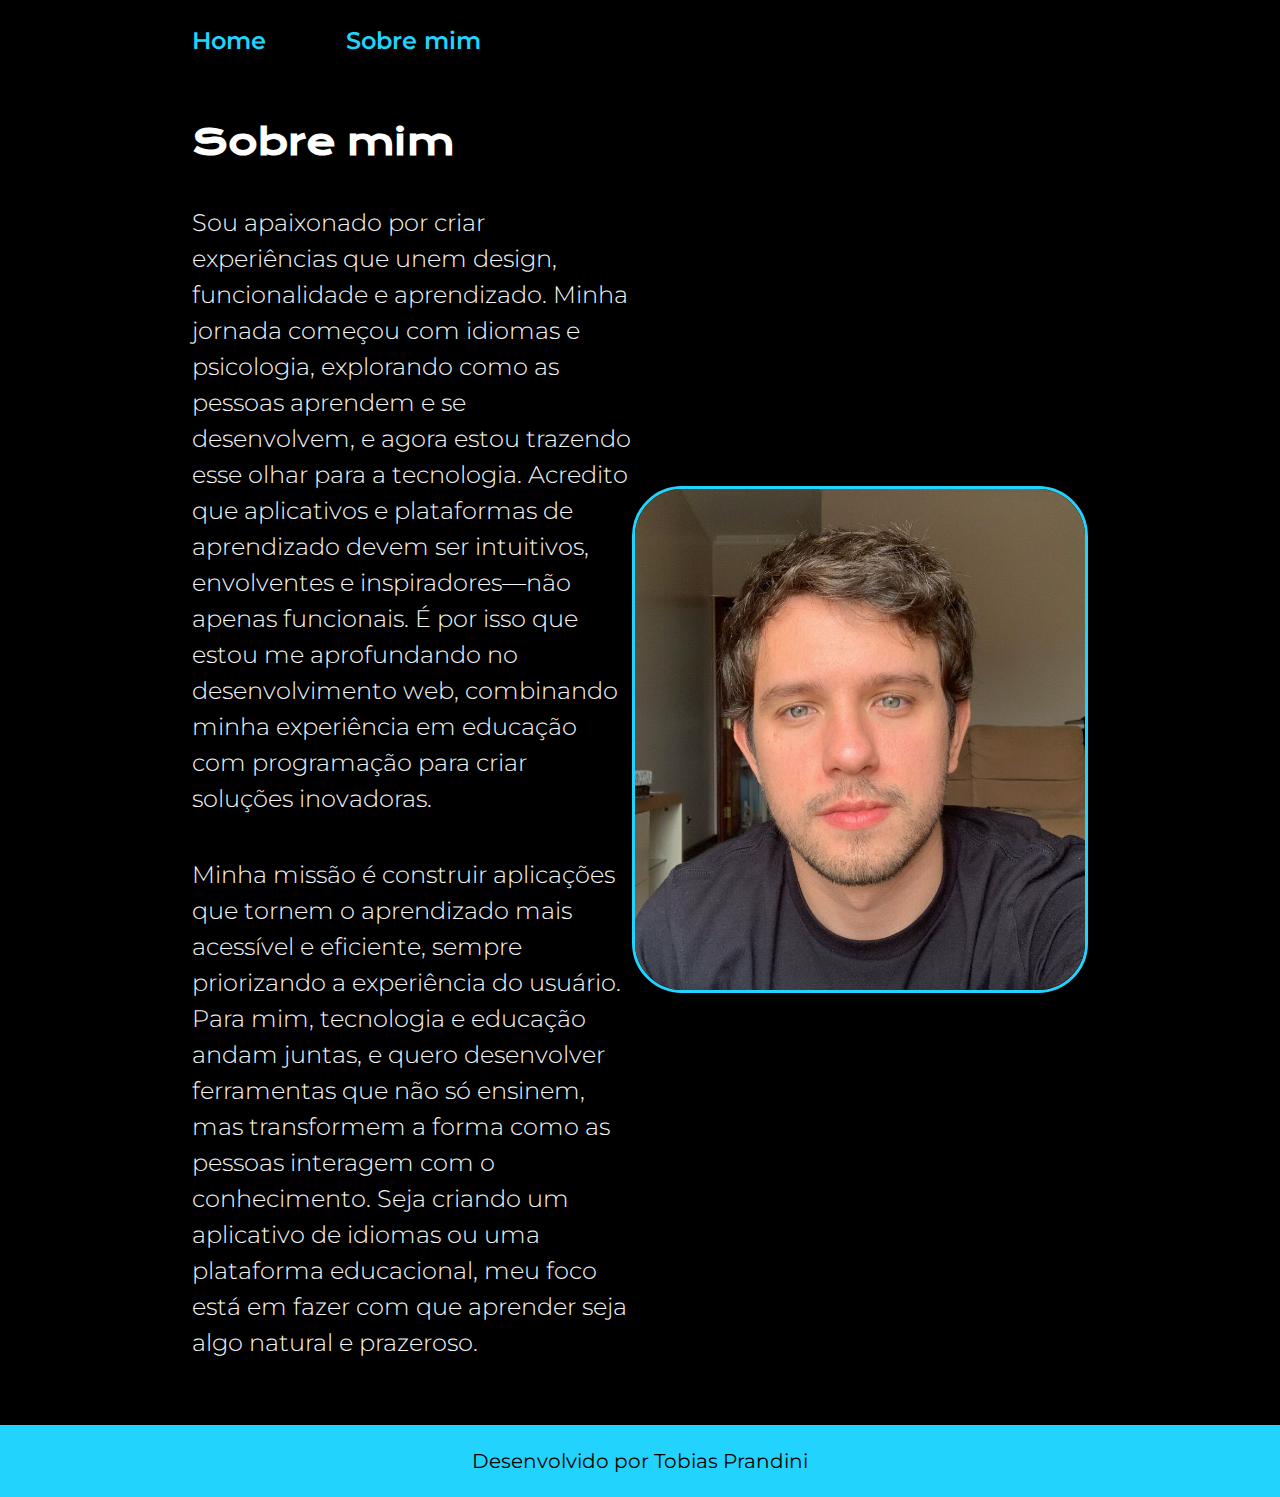
==== about.html @ f4452f70 "criando pagina sobre mim" ====
<!DOCTYPE html>
<html lang="en">
<head>
    <meta charset="UTF-8">
    <meta name="viewport" content="width=device-width, initial-scale=1.0">
    <title>Sobre mim</title>
    <link rel="stylesheet" href="./styles/style.css">
</head>
<body>
    <header class="cabecalho">
        <nav class="cabecalho_menu">
            <a class="cabecalho_menu_link" href="index.html">Home</a>
            <a class="cabecalho_menu_link" href="about.html">Sobre mim</a>
        </nav>
    </header>
    <main class="apresentacao">
        <section class="apresentacao_conteudo">
            <h1 class="apresentacao_conteudo_titulo">Sobre mim</h1>
            <p class="apresentacao_conteudo_texto">Sou apaixonado por criar experiências que unem design, funcionalidade e aprendizado. Minha jornada começou com idiomas e psicologia, explorando como as pessoas aprendem e se desenvolvem, e agora estou trazendo esse olhar para a tecnologia. Acredito que aplicativos e plataformas de aprendizado devem ser intuitivos, envolventes e inspiradores—não apenas funcionais. É por isso que estou me aprofundando no desenvolvimento web, combinando minha experiência em educação com programação para criar soluções inovadoras.</p>
            <p class="apresentacao_conteudo_texto">Minha missão é construir aplicações que tornem o aprendizado mais acessível e eficiente, sempre priorizando a experiência do usuário. Para mim, tecnologia e educação andam juntas, e quero desenvolver ferramentas que não só ensinem, mas transformem a forma como as pessoas interagem com o conhecimento. Seja criando um aplicativo de idiomas ou uma plataforma educacional, meu foco está em fazer com que aprender seja algo natural e prazeroso.</p>
        </section>
        <img src="imagem/my-picture.jpeg" alt="Foto de perfil Tobias">
    </main>
    <footer class="rodape">
        <p>Desenvolvido por Tobias Prandini</p>
    </footer>
</body>
</html>
---- styles/style.css ----
@import url('https://fonts.googleapis.com/css2?family=Krona+One&family=Montserrat:ital,wght@0,100..900;1,100..900&display=swap');

* {
  margin: 0;
  padding: 0;
}

body {
  /* height: 100vh; */
  box-sizing: border-box;
  background-color: black;
  color: white;
} 

.cabecalho {
  padding: 2% 0 0 15%;
}

.cabecalho_menu {
  display: flex;
  gap: 80px;
}

.cabecalho_menu_link {
  font-family: "Montserrat", sans-serif;
  font-size: 24px;
  font-weight: 600;
  color: #22D4FD;
  text-decoration: none;
}

.apresentacao {
  padding: 5% 15%;
  display: flex;
  align-items: center;
  justify-content: space-between;
}

.apresentacao img {
  width: 450px; 
  height: auto; 
  border-radius: 50px; 
  border: solid;
  border-color: #22D4FD;
}

.apresentacao_conteudo {
  width: 615px;
  display: flex;
  flex-direction: column;
  gap: 40px;
}

.apresentacao_conteudo_titulo {
  font-size: 36px;
  font-family: "Krona One", sans-serif;
}

.titulo-destaque {
  color: #22D4FD;
}

.apresentacao_conteudo_texto {
  font-size: 24px;
  font-family: "Montserrat", sans-serif;
  color: #f6f6f6;
  font-weight: 300;
  line-height: 36px;
}

.apresentacao_links {
  display: flex;
  flex-direction: column;
  justify-content: space-between;
  align-items: center;
  gap: 32px;
}

.apresentacao_links_subtitulo {
  font-family: "Krona One", sans-serif;
  font-weight: 400;
  font-size: 24px;
}

.apresentacao_links_link {
  display: flex;
  justify-content: center;
  gap: 16px;
  border: 2px solid #22D4FD;
  font-family: "Montserrat", sans-serif;
  font-size: 20px;
  font-weight: 600;
  color: #f6f6f6;
  padding: 21.5px 0;
  width: 378px;
  text-align: center;
  border-radius: 8px;
  text-decoration: none;
}

.apresentacao_links_link:hover {
  background-color: #272727;
}

.apresentacao_links_link .fa-brands {
  color: #22D4FD;
  font-size: 27px;
  font-weight: 300;
}

.rodape {
  padding: 24px;
  color: #000000;
  background-color: #22D4FD;
  text-align: center;
  font-family: "Montserrat", sans-serif;
  font-size: 20px;
  font-weight: 400;
}
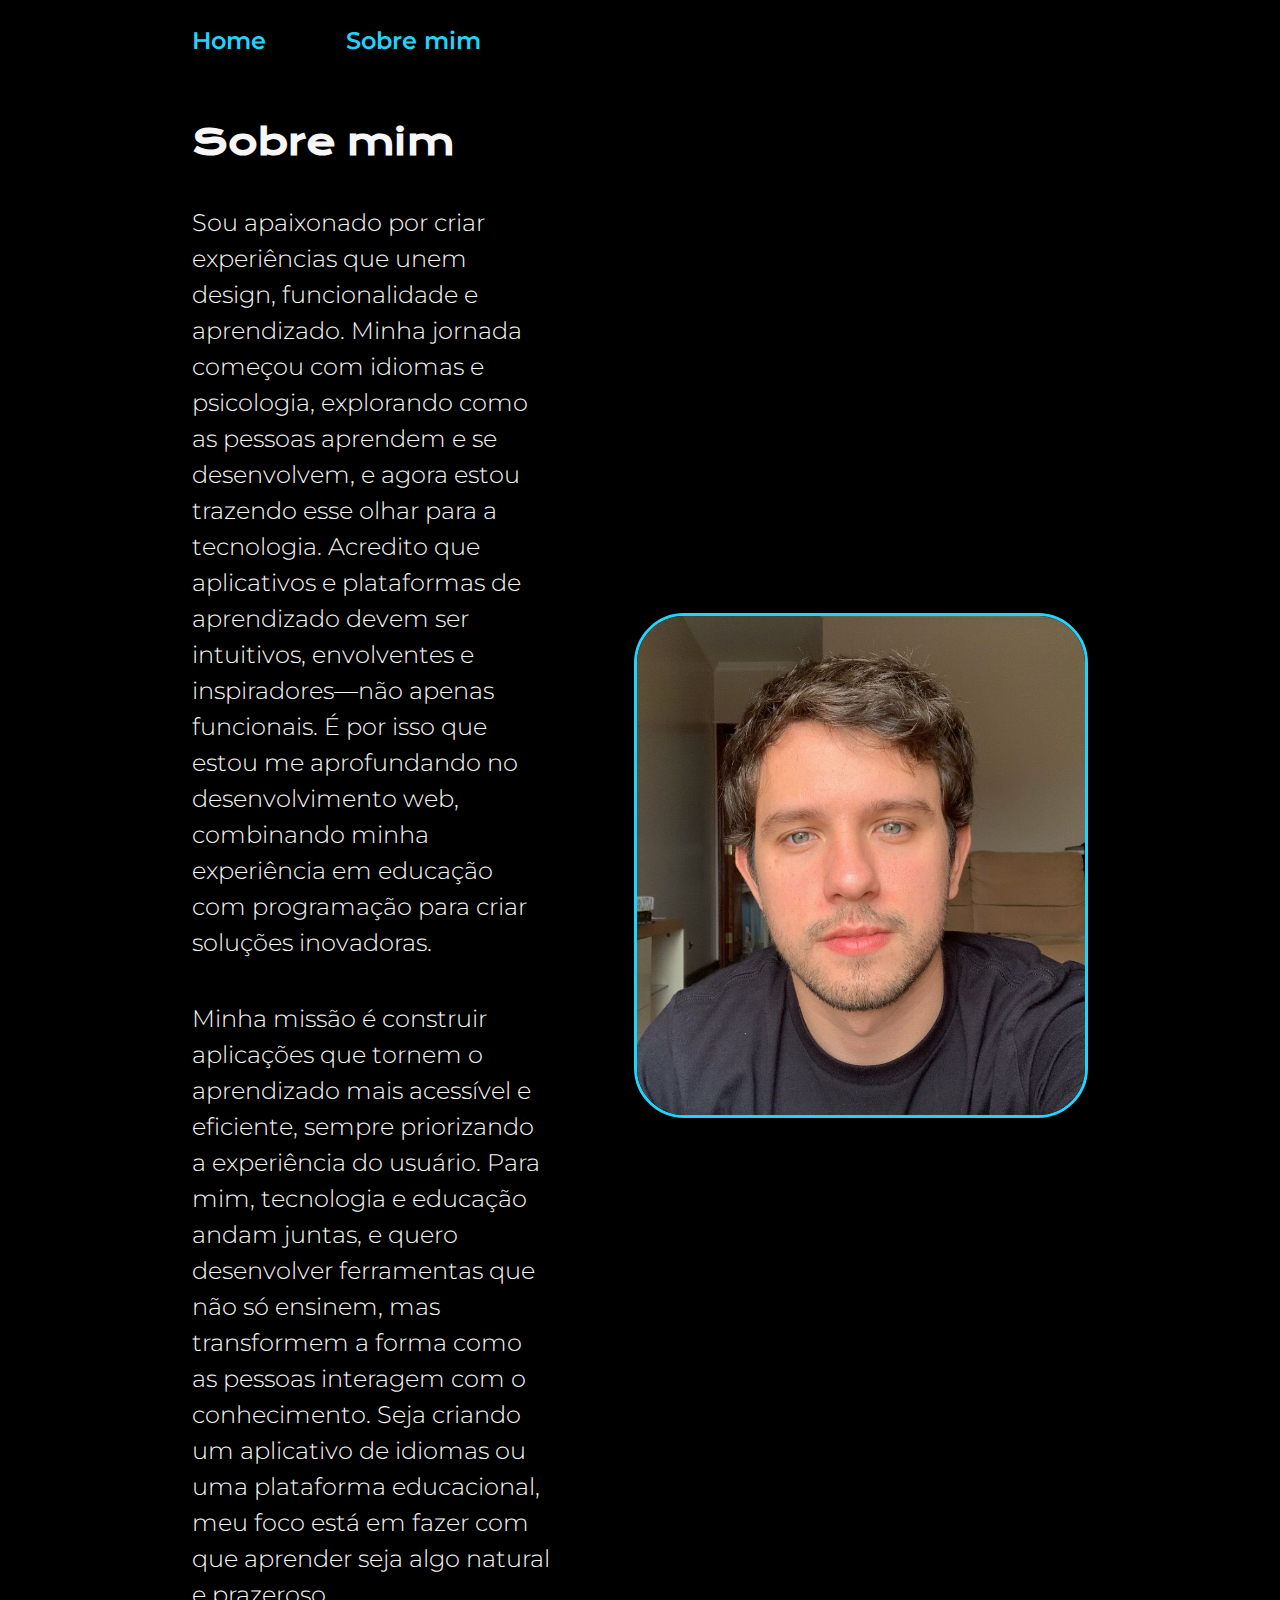
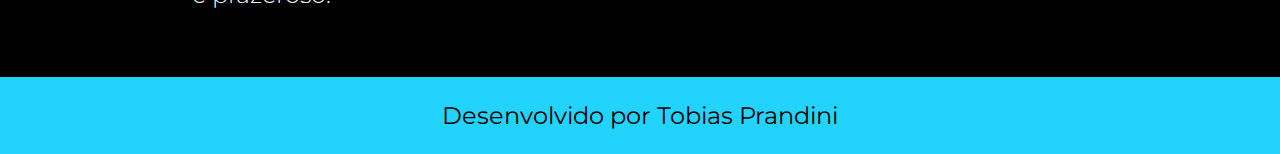
==== commit ed6233f8: "criando versão mobile" ====
--- a/about.html
+++ b/about.html
@@ -19,7 +19,7 @@
             <p class="apresentacao_conteudo_texto">Sou apaixonado por criar experiências que unem design, funcionalidade e aprendizado. Minha jornada começou com idiomas e psicologia, explorando como as pessoas aprendem e se desenvolvem, e agora estou trazendo esse olhar para a tecnologia. Acredito que aplicativos e plataformas de aprendizado devem ser intuitivos, envolventes e inspiradores—não apenas funcionais. É por isso que estou me aprofundando no desenvolvimento web, combinando minha experiência em educação com programação para criar soluções inovadoras.</p>
             <p class="apresentacao_conteudo_texto">Minha missão é construir aplicações que tornem o aprendizado mais acessível e eficiente, sempre priorizando a experiência do usuário. Para mim, tecnologia e educação andam juntas, e quero desenvolver ferramentas que não só ensinem, mas transformem a forma como as pessoas interagem com o conhecimento. Seja criando um aplicativo de idiomas ou uma plataforma educacional, meu foco está em fazer com que aprender seja algo natural e prazeroso.</p>
         </section>
-        <img src="imagem/my-picture.jpeg" alt="Foto de perfil Tobias">
+        <img class="apresentacao_imagem" src="imagem/my-picture.jpeg" alt="Foto de perfil Tobias">
     </main>
     <footer class="rodape">
         <p>Desenvolvido por Tobias Prandini</p>
--- a/styles/style.css
+++ b/styles/style.css
@@ -1,4 +1,14 @@
 @import url('https://fonts.googleapis.com/css2?family=Krona+One&family=Montserrat:ital,wght@0,100..900;1,100..900&display=swap');
+
+:root {
+    --cor-primaria: #000000;
+    --cor-secundaria: #F6F6F6;
+    --cor-terciaria: #22D4FD;
+    --cor-hover: #272727;
+
+    --fonte-primaria: "Krona One", sans-serif;
+    --fonte-secundaria: "Montserrat", sans-serif;
+}
 
 * {
   margin: 0;
@@ -6,10 +16,9 @@
 }
 
 body {
-  /* height: 100vh; */
   box-sizing: border-box;
-  background-color: black;
-  color: white;
+  background-color: var(--cor-primaria);
+  color: var(--cor-secundaria);
 } 
 
 .cabecalho {
@@ -22,10 +31,10 @@
 }
 
 .cabecalho_menu_link {
-  font-family: "Montserrat", sans-serif;
-  font-size: 24px;
+  font-family: var(--fonte-secundaria);
+  font-size: 1.5rem;
   font-weight: 600;
-  color: #22D4FD;
+  color: var(--cor-terciaria);
   text-decoration: none;
 }
 
@@ -34,36 +43,37 @@
   display: flex;
   align-items: center;
   justify-content: space-between;
+  gap: 82px;
 }
 
 .apresentacao img {
-  width: 450px; 
+  width: 50%; 
   height: auto; 
   border-radius: 50px; 
   border: solid;
-  border-color: #22D4FD;
+  border-color: var(--cor-terciaria);
 }
 
 .apresentacao_conteudo {
-  width: 615px;
+  width: 50%;
   display: flex;
   flex-direction: column;
   gap: 40px;
 }
 
 .apresentacao_conteudo_titulo {
-  font-size: 36px;
-  font-family: "Krona One", sans-serif;
+  font-size: 2.25rem;
+  font-family: var(--fonte-primaria);
 }
 
 .titulo-destaque {
-  color: #22D4FD;
+  color: var(--cor-terciaria);
 }
 
 .apresentacao_conteudo_texto {
-  font-size: 24px;
-  font-family: "Montserrat", sans-serif;
-  color: #f6f6f6;
+  font-size: 1.5rem;
+  font-family: var(--fonte-secundaria);
+  color: var(--cor-secundaria);
   font-weight: 300;
   line-height: 36px;
 }
@@ -77,43 +87,63 @@
 }
 
 .apresentacao_links_subtitulo {
-  font-family: "Krona One", sans-serif;
+  font-family: var(--fonte-primaria);
   font-weight: 400;
-  font-size: 24px;
+  font-size: 1.5rem;
 }
 
-.apresentacao_links_link {
+.apresentacao_links_navegacao {
   display: flex;
   justify-content: center;
   gap: 16px;
-  border: 2px solid #22D4FD;
-  font-family: "Montserrat", sans-serif;
-  font-size: 20px;
+  border: 2px solid var(--cor-terciaria);
+  font-family: var(--fonte-secundaria);
+  font-size: 1.5rem;
   font-weight: 600;
-  color: #f6f6f6;
+  color: var(--cor-secundaria);
   padding: 21.5px 0;
-  width: 378px;
+  width: 50%;
   text-align: center;
   border-radius: 8px;
   text-decoration: none;
 }
 
-.apresentacao_links_link:hover {
-  background-color: #272727;
+.apresentacao_links_navegacao:hover {
+  background-color: var(--cor-hover);
 }
 
-.apresentacao_links_link .fa-brands {
-  color: #22D4FD;
+.apresentacao_links_navegacao .fa-brands {
+  color: var(--cor-terciaria);
   font-size: 27px;
   font-weight: 300;
 }
 
 .rodape {
   padding: 24px;
-  color: #000000;
-  background-color: #22D4FD;
+  color: var(--cor-primaria);
+  background-color: var(--cor-terciaria);
   text-align: center;
-  font-family: "Montserrat", sans-serif;
-  font-size: 20px;
+  font-family: var(--fonte-secundaria);
+  font-size: 1.5rem;
   font-weight: 400;
 }
+
+@media (max-width: 1200px) {
+    .cabecalho {
+        padding: 10%;
+    }
+    .cabecalho_menu {
+        justify-content: center;
+    }
+    .apresentacao {
+        flex-direction: column-reverse;
+        padding: 5%;
+    }
+    .apresentacao_conteudo {
+        width: auto;
+    }
+    .apresentacao img {
+        width: 75%;
+    }
+
+}